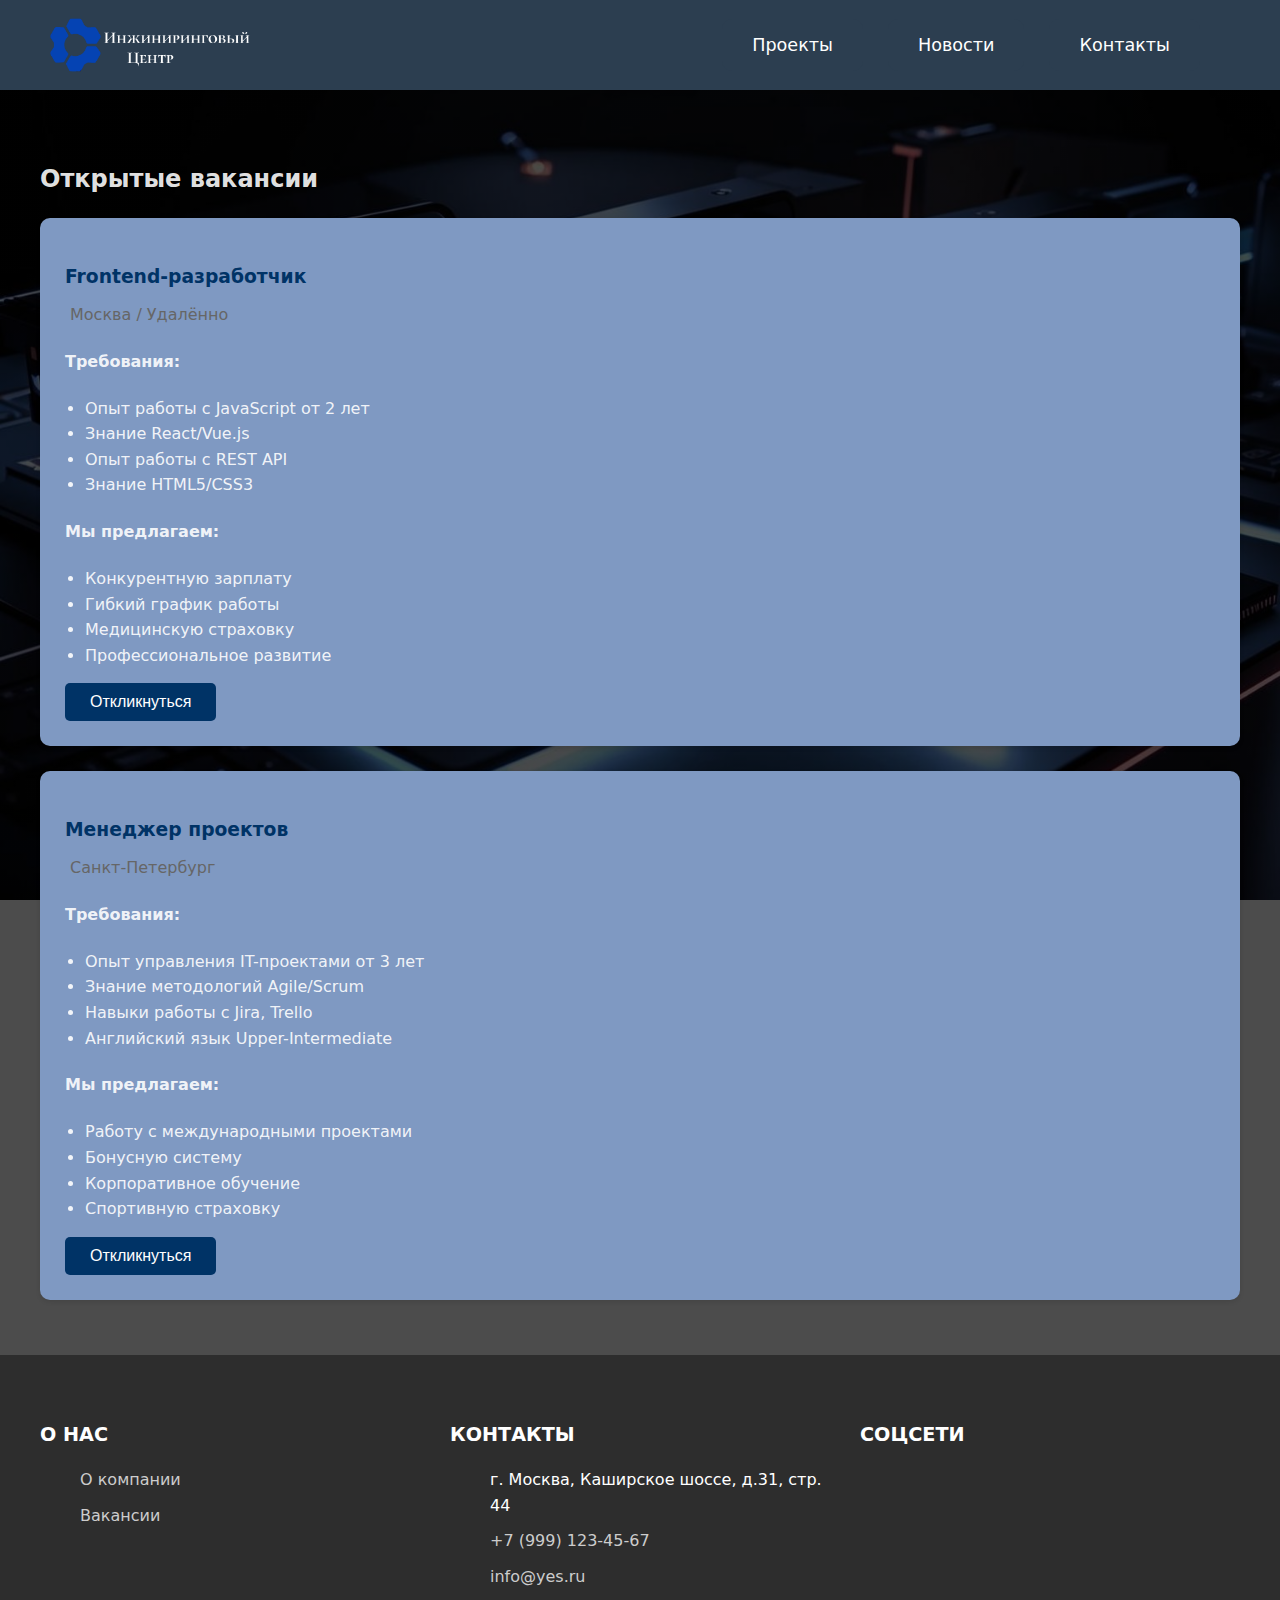
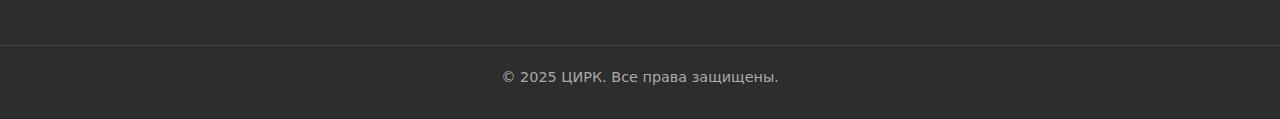
==== careers.html @ d9945acd "добавлена часть наполнения" ====
<!DOCTYPE html>
<html lang="ru">
<head>
    <meta charset="UTF-8">
    <meta name="viewport" content="width=device-width, initial-scale=1.0">
    <title>Вакансии - ЦИР НИЯУ МИФИ</title>
    <link rel="stylesheet" href="styles.css">
</head>
<body>
    <header class="header">
        <div class="header-left">
            <a href="index.html" class="logo-link">
                <img src="images/yes_logo_new.png" alt="Логотип компании" class="logo">
            </a>
        </div>
        <div class="header-right">
            <nav class="nav-buttons">
                <a href="projects.html" class="nav-button">Проекты</a>
                <a href="news.html" class="nav-button">Новости</a>
                <a href="contacts.html" class="nav-button">Контакты</a>
            </nav>
        </div>
    </header>

    <div class="vacancy-container">
        <h2>Открытые вакансии</h2>
        
        <div class="vacancy-card">
            <h3 class="vacancy-title">Frontend-разработчик</h3>
            <div class="location">
                <i class="fas fa-map-marker-alt"></i>
                Москва / Удалённо
            </div>
            <h4>Требования:</h4>
            <ul class="requirements-list">
                <li>Опыт работы с JavaScript от 2 лет</li>
                <li>Знание React/Vue.js</li>
                <li>Опыт работы с REST API</li>
                <li>Знание HTML5/CSS3</li>
            </ul>
            <h4>Мы предлагаем:</h4>
            <ul class="requirements-list">
                <li>Конкурентную зарплату</li>
                <li>Гибкий график работы</li>
                <li>Медицинскую страховку</li>
                <li>Профессиональное развитие</li>
            </ul>
            <button class="apply-button">Откликнуться</button>
        </div>

        <div class="vacancy-card">
            <h3 class="vacancy-title">Менеджер проектов</h3>
            <div class="location">
                <i class="fas fa-map-marker-alt"></i>
                Санкт-Петербург
            </div>
            <h4>Требования:</h4>
            <ul class="requirements-list">
                <li>Опыт управления IT-проектами от 3 лет</li>
                <li>Знание методологий Agile/Scrum</li>
                <li>Навыки работы с Jira, Trello</li>
                <li>Английский язык Upper-Intermediate</li>
            </ul>
            <h4>Мы предлагаем:</h4>
            <ul class="requirements-list">
                <li>Работу с международными проектами</li>
                <li>Бонусную систему</li>
                <li>Корпоративное обучение</li>
                <li>Спортивную страховку</li>
            </ul>
            <button class="apply-button">Откликнуться</button>
        </div>
    </div>

    <footer class="footer">
        <div class="footer-container">
            <div class="footer-section">
                <h4>О нас</h4>
                <ul class="footer-links">
                    <li><a href="index.html">О компании</a></li>
                    <li><a href="careers.html">Вакансии</a></li>
                </ul>
            </div>
    
            <div class="footer-section">
                <h4>Контакты</h4>
                <ul class="footer-contacts">
                    <li><i class="fas fa-map-marker-alt"></i> г. Москва, Каширское шоссе, д.31, стр. 44</li>
                    <li><i class="fas fa-phone"></i> <a href="tel:+79991234567">+7 (999) 123-45-67</a></li>
                    <li><i class="fas fa-envelope"></i> <a href="mailto:info@yes.ru">info@yes.ru</a></li>
                </ul>
            </div>
    
            <div class="footer-section">
                <h4>Соцсети</h4>
                <div class="social-links">
                    <a href="#"><i class="fab fa-vk"></i></a>
                    <a href="#"><i class="fab fa-telegram"></i></a>
                    <a href="#"><i class="fab fa-youtube"></i></a>
                    <a href="#"><i class="fab fa-instagram"></i></a>
                </div>
            </div>
        </div>
    
        <div class="footer-bottom">
            <p>&copy; 2025 ЦИРК. Все права защищены.</p>
        </div>
    </footer>
</body>
</html>
---- styles.css ----
:root {
    --header-bg: #2c3e50;
    --header-text: #ffffff;
    --nav-button-bg: #2c3e50;
    --hover-accent: #2980b9;
    --text-primary: rgba(255,255,255,0.9);
    --logo-size: 40px;
    --header-height: 90px;
    --header-padding: 80px;
    --container-width: 2300px;
}

/* Общие стили */
body {
    font-family: 'Segoe UI', system-ui, sans-serif;
    margin: 0;
    padding: 0;
    min-height: 100vh;
    background: linear-gradient(rgba(0,0,0,0.7), rgba(0,0,0,0.7)),
                url('images/background.jpg') center/cover fixed;
    color: var(--text-primary);
    line-height: 1.6;
}

/* Шапка с логотипом поверх */
.header {
    display: flex;
    justify-content: space-between; /* Важно! */
    align-items: center;
    padding: 0 80px;
    height: var(--header-height);
    background: var(--header-bg);
    position: relative;
    margin-bottom: calc(var(--logo-size)/2);
}

.header-left {
    position: absolute;
    left: 5%;
    transform: translateX(-50%);
    z-index: 1001;
    margin-top: calc(var(--logo-size)/-2);
}

.header-right {
    margin-left: auto; /* Ключевое свойство */
    display: flex;
    justify-content: flex-end; /* Выравнивание по правому краю */
    width: 50%; /* Занимает правую половину шапки */
}

.logo-link {
    display: block;
    width: var(--logo-size);
    height: var(--logo-size);
    transition: all 0.3s ease;
}

.logo {
    height: 60px;
    width: auto;
    transition: transform 0.3s;
}

.logo-link:hover .logo {
    transform: scale(1.05);
    box-shadow: 0 5px 20px rgba(0,0,0,0.3);
}

/* Навигация */
.nav-buttons {
    display: flex;
    gap: 25px;
    padding-right: 20px; /* Отступ от края */
}

.nav-button {
    padding: 12px 30px;
    background: var(--nav-button-bg);
    color: var(--header-text);
    text-decoration: none;
    border-radius: 10px;
    transition: all 0.3s;
    font-size: 1.1em;
    font-weight: 500;
}

.nav-button:hover {
    transform: translateY(-2px);
    box-shadow: 0 5px 15px rgba(0,0,0,0.3);
    background: var(--hover-accent);
}

/* Выпадающие меню */
.custom-dropdown {
    position: static;
}

.dropdown-toggle {
    padding: 18px 25px;
    background: none;
    border: none;
    color: var(--header-text);
    font-size: 16px;
    cursor: pointer;
    transition: all 0.3s;
}

.dropdown-toggle:hover {
    background: var(--hover-accent);
}

.dropdown-menu {
    position: fixed;
    z-index: 9999;
    background: #34495e;
    min-width: 220px;
    list-style: none;
    padding: 0;
    margin: 5px 0 0 15px;
    opacity: 0;
    visibility: hidden;
    transition: opacity 0.3s;
    box-shadow: 0 10px 25px rgba(0,0,0,0.3);
    border-radius: 5px;
}

.custom-dropdown:hover .dropdown-menu {
    opacity: 1;
    visibility: visible;
}

.dropdown-menu li a {
    display: block;
    padding: 15px 25px;
    color: var(--header-text);
    text-decoration: none;
    transition: background 0.2s;
}

.dropdown-menu li:hover a {
    background: var(--hover-accent);
}

/* Блоки с контентом */
.feature-block, .split-section {
    max-width: var(--container-width);
    margin: 0 auto;
}

.feature-block {
    display: grid;
    grid-template-columns: 1fr 1fr;
    gap: 50px;
    align-items: center;
    padding: 80px 50px;
}

.split-section {
    padding: 100px 50px;
    border-bottom: 1px solid rgba(255,255,255,0.1);
}

.content-wrapper {
    font-family: Gilroy, sans-serif;
    display: grid;
    grid-template-columns: 1fr 1fr;
    gap: 80px;
    align-items: center;
}

.reversed {
    direction: rtl;
}

.text-side, .text-section {
    direction: ltr;
    padding: 40px;
    background: rgba(255,255,255,0.05);
    border-radius: 20px;
    backdrop-filter: blur(10px);
}

.text-side h2, .text-section h2 {
    font-size: 2.8em;
    color: #3498db;
    margin-bottom: 30px;
}

.text-side p, .text-section p {
    font-size: 1.2em;
    line-height: 1.8;
    color: rgba(255,255,255,0.85);
}

.image-side img {
    width: 100%;
    height: 600px;
    object-fit: cover;
    border-radius: 30px;
    box-shadow: 0 25px 50px rgba(0,0,0,0.4);
    transition: transform 0.4s;
}

.image-side:hover img {
    transform: scale(1.02);
}

/* Блок партнеров */
.partners {
    background: rgba(255,255,255,0.05);
    padding: 80px 0;
    margin-top: 60px;
    border-top: 1px solid rgba(255,255,255,0.1);
}

.partners-container {
    max-width: 2300px;
    margin: 0 auto;
    padding: 0 50px;
}

.partners h2 {
    text-align: center;
    font-size: 2.5em;
    color: #3498db;
    margin-bottom: 50px;
}

.partners-grid {
    display: grid;
    grid-template-columns: repeat(auto-fit, minmax(200px, 1fr));
    gap: 40px;
    align-items: center;
    justify-content: center;
}

.partner-item {
    background: rgba(255,255,255,0.1);
    padding: 25px;
    border-radius: 15px;
    transition: all 0.3s ease;
    display: flex;
    justify-content: center;
}

.partner-item:hover {
    transform: translateY(-5px);
    background: rgba(255,255,255,0.15);
    box-shadow: 0 10px 30px rgba(0,0,0,0.2);
}

.partner-item img {
    max-width: 180px;
    height: auto;
    filter: grayscale(100%);
    transition: filter 0.3s;
}

.partner-item:hover img {
    filter: grayscale(0%);
}

/* Адаптивность */
@media (max-width: 1200px) {
    .partners-grid {
        grid-template-columns: repeat(auto-fit, minmax(160px, 1fr));
        gap: 30px;
    }
    
    .partner-item img {
        max-width: 140px;
    }
}

@media (max-width: 768px) {
    .partners {
        padding: 50px 0;
    }
    
    .partners h2 {
        font-size: 2em;
        margin-bottom: 30px;
    }
    
    .partners-grid {
        grid-template-columns: repeat(3, 1fr);
        gap: 20px;
    }
}

@media (max-width: 480px) {
    .partners-container {
        padding: 0 20px;
    }
    
    .partners-grid {
        grid-template-columns: repeat(2, 1fr);
    }
    
    .partner-item {
        padding: 15px;
    }
    
    .partner-item img {
        max-width: 120px;
    }
}

/* Анимация для появления */
@keyframes partners-appear {
    from {
        opacity: 0;
        transform: translateY(20px);
    }
    to {
        opacity: 1;
        transform: translateY(0);
    }
}

.partners {
    animation: partners-appear 0.8s ease-out;
}
/* Страница новостей */
.news-container {
    max-width: 1200px;
    margin: 50px auto;
    padding: 0 20px;
}

.news-item {
    background: rgba(255,255,255,0.05);
    border-radius: 15px;
    padding: 30px;
    margin-bottom: 30px;
    backdrop-filter: blur(10px);
}

.news-date {
    color: #3498db;
    font-size: 0.9em;
}

/* Анимации */
@keyframes float {
    0%, 100% { transform: translateY(0); }
    50% { transform: translateY(-20px); }
}

@keyframes partners-appear {
    from { opacity: 0; transform: translateY(20px); }
    to { opacity: 1; transform: translateY(0); }
}

/* Адаптивность */
@media (max-width: 1600px) {
    .header {
        padding: 0 60px;
    }
    
    .feature-block, .split-section {
        padding: 60px 40px;
    }
    
    .content-wrapper {
        gap: 50px;
    }
    
    .image-side img {
        height: 500px;
    }
}

@media (max-width: 1200px) {
    :root {
        --logo-size: 120px;
        --header-height: 90px;
    }
    
    .header {
        padding: 0 40px;
    }
    
    .text-side, .text-section {
        padding: 30px;
    }
    
    .image-side img {
        height: 400px;
    }
}

@media (max-width: 992px) {
    .header {
        flex-direction: column;
        height: auto;
        padding-top: calc(var(--logo-size)/2 + 20px);
        padding-bottom: 20px;
    }
    
    .header-left {
        margin-bottom: 20px;
    }
    
    .feature-block, .content-wrapper {
        grid-template-columns: 1fr;
    }
    
    .image-side img {
        height: 300px;
    }
    
    .reversed {
        direction: ltr;
    }
}

@media (max-width: 768px) {
    :root {
        --logo-size: 100px;
    }
    
    .header {
        padding: 0 20px;
        padding-top: calc(var(--logo-size)/2 + 15px);
    }
    
    .nav-buttons {
        flex-direction: column;
        width: 100%;
        gap: 10px;
    }
    
    .nav-button, .dropdown-toggle {
        width: 100%;
        text-align: center;
    }
    
    .partners-grid {
        grid-template-columns: repeat(3, 1fr);
        gap: 20px;
    }
}

@media (max-width: 576px) {
    :root {
        --logo-size: 80px;
    }
    
    .text-side h2, .text-section h2 {
        font-size: 2em;
    }
    
    .text-side p, .text-section p {
        font-size: 1em;
    }
    
    .partners-grid {
        grid-template-columns: repeat(2, 1fr);
    }
    
    .partner-item img {
        max-width: 120px;
    }
}
.contacts-main {
    max-width: 2300px;
    margin: 50px auto;
    padding: 0 50px;
}

.contacts-top {
    display: grid;
    grid-template-columns: 1fr 1fr;
    gap: 50px;
    margin-bottom: 80px;
}

.contact-info {
    background: rgba(255,255,255,0.05);
    padding: 40px;
    border-radius: 20px;
    backdrop-filter: blur(10px);
}

.contact-info h1 {
    color: #3498db;
    margin-bottom: 40px;
    font-size: 4em;
}

.contact-item {
    display: flex;
    gap: 25px;
    margin: 30px 0;
    align-items: center;
}

.contact-icon {
    font-size: 2.8em;
    width: 50px;
    text-align: center;
}

.contact-item a {
    color: #3498db;
    text-decoration: none;
    transition: opacity 0.3s;
}

.contact-item a:hover {
    opacity: 0.8;
}

/* Карта */
.map-container {
    height: 500px;
    border-radius: 20px;
    overflow: hidden;
    box-shadow: 0 15px 30px rgba(0,0,0,0.3);
}

.map-container iframe {
    width: 100%;
    height: 100%;
}

/* Форма обратной связи */
.contact-form {
    background: rgba(255,255,255,0.05);
    padding: 50px;
    border-radius: 20px;
    backdrop-filter: blur(10px);
}

.contact-form h2 {
    color: #3498db;
    margin-bottom: 40px;
    text-align: center;
    font-size: 2em;
}

.feedback-form {
    max-width: 800px;
    margin: 0 auto;
}

.form-row {
    display: grid;
    grid-template-columns: 1fr 1fr;
    gap: 30px;
    margin-bottom: 30px;
}

.form-group input,
.form-group textarea {
    width: 100%;
    height: 140%;
    padding: 13x;
    border: 2px solid #3498db;
    border-radius: 10px;
    background: rgba(255,255,255,0.1);
    color: white;
    font-size: 16px;
    transition: all 0.3s;
}

.form-group textarea {
    resize: vertical;
    min-height: 150px;
}

.form-group input:focus,
.form-group textarea:focus {
    outline: none;
    box-shadow: 0 0 10px rgba(52,152,219,0.5);
}

button[type="submit"] {
    width: 101%;
    padding: 18px;
    font-size: 1.1em;
    margin-top: 20px;
}

/* Адаптивность */
@media (max-width: 1200px) {
    .contacts-main {
        padding: 0 30px;
    }
    
    .contacts-top {
        gap: 30px;
    }
    
    .contact-info {
        padding: 30px;
    }
}

@media (max-width: 992px) {
    .contacts-top {
        grid-template-columns: 1fr;
    }
    
    .map-container {
        height: 400px;
        order: -1;
    }
    
    .contact-form {
        padding: 30px;
    }
}

@media (max-width: 768px) {
    .contacts-main {
        padding: 0 20px;
    }
    
    .form-row {
        grid-template-columns: 1fr;
        gap: 20px;
    }
    
    .contact-item {
        flex-direction: column;
        align-items: flex-start;
        gap: 15px;
    }
}

@media (max-width: 480px) {
    .contact-info {
        padding: 20px;
    }
    
    .contact-form {
        padding: 20px;
    }
    
    .contact-info h1 {
        font-size: 2em;
    }
}
.projects-main {
    max-width: 2300px;
    margin: 50px auto;
    padding: 0 50px;
}

.projects-main h1 {
    text-align: center;
    font-size: 2.8em;
    color: #3498db;
    margin-bottom: 60px;
}

.projects-grid {
    display: grid;
    grid-template-columns: repeat(auto-fit, minmax(350px, 1fr));
    gap: 40px;
}

.project-card {
    background: rgba(255,255,255,0.05);
    border-radius: 20px;
    overflow: hidden;
    transition: all 0.3s;
    backdrop-filter: blur(10px);
}

.project-card:hover {
    transform: translateY(-10px);
    box-shadow: 0 15px 30px rgba(0,0,0,0.3);
}

.project-card img {
    width: 100%;
    height: 250px;
    object-fit: cover;
    border-bottom: 2px solid #3498db;
}

.project-info {
    padding: 25px;
}

.project-meta {
    display: flex;
    justify-content: space-between;
    margin: 15px 0;
    font-size: 0.9em;
    color: #3498db;
}

.project-link {
    display: inline-block;
    margin-top: 20px;
    color: #3498db;
    text-decoration: none;
    font-weight: 500;
    transition: opacity 0.3s;
}

.project-link:hover {
    opacity: 0.8;
}

/* Адаптивность */
@media (max-width: 768px) {
    .projects-main {
        padding: 0 20px;
    }
    
    .projects-grid {
        grid-template-columns: 1fr;
    }
    
    .project-card img {
        height: 200px;
    }
}

@media (max-width: 480px) {
    .projects-main h1 {
        font-size: 2.2em;
    }
    
    .project-info {
        padding: 15px;
    }
}
.project-card {
    opacity: 0;
    transform: translateY(20px);
    animation: cardAppear 0.6s ease forwards;
}

@keyframes cardAppear {
    to {
        opacity: 1;
        transform: translateY(0);
    }
}

.project-card:nth-child(odd) { animation-delay: 0.2s; }
.project-card:nth-child(even) { animation-delay: 0.4s; }

.project-details {
    max-width: var(--container-width); /* 2300px из :root */
    margin: 50px auto;
    padding: 0 50px;
    animation: fadeIn 0.8s ease-out; /* Анимация появления */
}

.project-details h1 {
    font-size: 2.8em;
    color: #3498db; /* Синий акцент из общей схемы */
    margin-bottom: 40px;
    text-align: center;
}

/* Блок с изображением и статистикой */
.project-header {
    display: flex;
    gap: 50px;
    margin-bottom: 60px;
}

.project-header img {
    width: 60%;
    height: auto;
    border-radius: 20px;
    box-shadow: 0 15px 30px rgba(0,0,0,0.3); /* Тень как у других изображений */
}

.project-stats {
    width: 40%;
    background: rgba(255,255,255,0.05); /* Полупрозрачный фон как в text-side */
    padding: 30px;
    border-radius: 20px;
    backdrop-filter: blur(10px); /* Эффект размытия как в других блоках */
}

.project-stats li {
    display: flex;
    justify-content: space-between;
    margin-bottom: 20px;
    font-size: 1.2em;
}

.stat-label {
    color: #3498db; /* Синий для меток */
}

.stat-value {
    color: var(--text-primary); /* Основной цвет текста из :root */
}

/* Блок с описанием проекта */
.project-content {
    background: rgba(255,255,255,0.05);
    padding: 40px;
    border-radius: 20px;
    backdrop-filter: blur(10px);
}

.project-content h2 {
    font-size: 2.2em;
    color: #3498db;
    margin-bottom: 30px;
}

.project-content p {
    font-size: 1.2em;
    line-height: 1.8;
    margin-bottom: 30px;
}

.project-content h3 {
    font-size: 1.8em;
    color: #3498db;
    margin-top: 40px;
    margin-bottom: 20px;
}

.project-content ul {
    list-style: none;
    padding: 0;
    margin: 20px 0;
}

.project-content ul li {
    font-size: 1.1em;
    margin-bottom: 15px;
    position: relative;
    padding-left: 25px;
}

.project-content ul li::before {
    content: "•";
    color: #3498db;
    position: absolute;
    left: 0;
    font-size: 1.5em;
}


/* Адаптивность */
@media (max-width: 1200px) {
    .project-header {
        flex-direction: column;
        gap: 30px;
    }
    
    .project-header img {
        width: 100%;
    }
    
    .project-stats {
        width: 100%;
    }
}

@media (max-width: 768px) {
    .project-details {
        padding: 0 20px;
    }
    
    .project-content {
        padding: 30px;
    }
}

@media (max-width: 480px) {
    .project-details h1 {
        font-size: 2.2em;
    }
    
    .project-content h2 {
        font-size: 1.8em;
    }
    
    .project-content p {
        font-size: 1em;
    }
}

/* Анимация появления */
@keyframes fadeIn {
    from {
        opacity: 0;
        transform: translateY(20px);
    }
    to {
        opacity: 1;
        transform: translateY(0);
    }
}
.gallery-container {
    width: 60%; /* Соответствует ширине оригинального изображения */
    overflow-x: auto; /* Горизонтальная прокрутка */
    white-space: nowrap; /* Изображения в одну линию */
    padding-bottom: 10px; /* Отступ для полосы прокрутки */
}

/* Внутренний контейнер для изображений */
.gallery {
    display: inline-flex; /* Выстраиваем изображения в линию */
    gap: 20px; /* Расстояние между изображениями */
}

/* Стили для изображений */
.gallery img {
    width: 300px; /* Фиксированная ширина изображений */
    height: auto; /* Сохраняем пропорции */
    border-radius: 20px; /* Скругленные углы */
    box-shadow: 0 15px 30px rgba(0,0,0,0.3); /* Тень для объема */
    transition: transform 0.3s ease; /* Плавное увеличение при наведении */
}

/* Эффект при наведении на изображение */
.gallery img:hover {
    transform: scale(1.1); /* Увеличение при наведении */
}

/* Стили для полосы прокрутки (опционально) */
.gallery-container::-webkit-scrollbar {
    height: 8px; /* Высота полосы прокрутки */
}

.gallery-container::-webkit-scrollbar-track {
    background: rgba(255,255,255,0.1); /* Фон полосы */
    border-radius: 10px;
}

.gallery-container::-webkit-scrollbar-thumb {
    background: #3498db; /* Цвет ползунка */
    border-radius: 10px;
}

.gallery-container::-webkit-scrollbar-thumb:hover {
    background: #2980b9; /* Цвет ползунка при наведении */
}

/* Адаптивность для мобильных устройств */
@media (max-width: 1200px) {
    .gallery-container {
        width: 100%; /* Полная ширина на меньших экранах */
    }
    
    .gallery img {
        width: 250px; /* Уменьшаем изображения */
    }
}

@media (max-width: 768px) {
    .gallery img {
        width: 200px; /* Еще меньше для маленьких экранов */
    }
}
.footer {
    background-color: #2d2d2d;
    color: #ffffff;
    padding: 40px 0 20px;
    margin-top: auto;
}

.footer-container {
    max-width: 1200px;
    margin: 0 auto;
    display: flex;
    justify-content: space-between;
    flex-wrap: wrap;
    gap: 30px;
    padding: 0 20px;
}

.footer-section {
    flex: 1;
    min-width: 250px;
    margin-bottom: 30px;
}

.footer-section h4 {
    color: #fff;
    font-size: 1.2rem;
    margin-bottom: 15px;
    text-transform: uppercase;
}

.footer-links li,
.footer-contacts li {
    margin-bottom: 10px;
    list-style: none;
}

.footer-links a,
.footer-contacts a {
    color: #cccccc;
    text-decoration: none;
    transition: color 0.3s;
}

.footer-links a:hover,
.footer-contacts a:hover {
    color: #ffffff;
}

.social-links {
    display: flex;
    gap: 15px;
    font-size: 24px;
}

.social-links a {
    color: #cccccc;
    transition: color 0.3s;
}

.social-links a:hover {
    color: #ffffff;
}

.footer-bottom {
    text-align: center;
    margin-top: 10px;
    padding-top: 10px;
    border-top: 1px solid #444444;
}

.footer-bottom p {
    margin: 10px 0;
    color: #aaaaaa;
    font-size: 0.9rem;
}

.footer-bottom a {
    color: #cccccc;
    text-decoration: none;
}

.footer-bottom a:hover {
    text-decoration: underline;
}

@media (max-width: 768px) {
    .footer-container {
        flex-direction: column;
    }
}
/* Контейнер для вакансий */
.vacancy-container {
    max-width: 1200px;
    margin: 0 auto;
    padding: 30px;
}

.vacancy-card {
    background-color: rgb(127, 153, 194);
    border-radius: 10px;
    padding: 25px;
    margin-bottom: 25px;
    box-shadow: 0 2px 5px rgba(0,0,0,0.1);
}

.vacancy-title {
    color: #003366;
    margin-bottom: 10px;
}

.location {
    color: #666;
    margin-bottom: 15px;
}

.location i {
    margin-right: 5px;
}

.requirements-list {
    margin: 15px 0;
    padding-left: 20px;
}

.apply-button {
    background-color: #003366;
    color: white;
    padding: 10px 25px;
    border: none;
    border-radius: 5px;
    cursor: pointer;
    font-size: 16px;
    transition: background-color 0.3s;
}

.apply-button:hover {
    background-color: #002244;
}

/* Адаптивность */
@media (max-width: 768px) {
    .vacancy-container {
        padding: 15px;
    }
    
    .vacancy-card {
        padding: 15px;
    }
}
/* Иконочный шрифт */
@import url('https://cdnjs.cloudflare.com/ajax/libs/font-awesome/5.15.4/css/all.min.css');
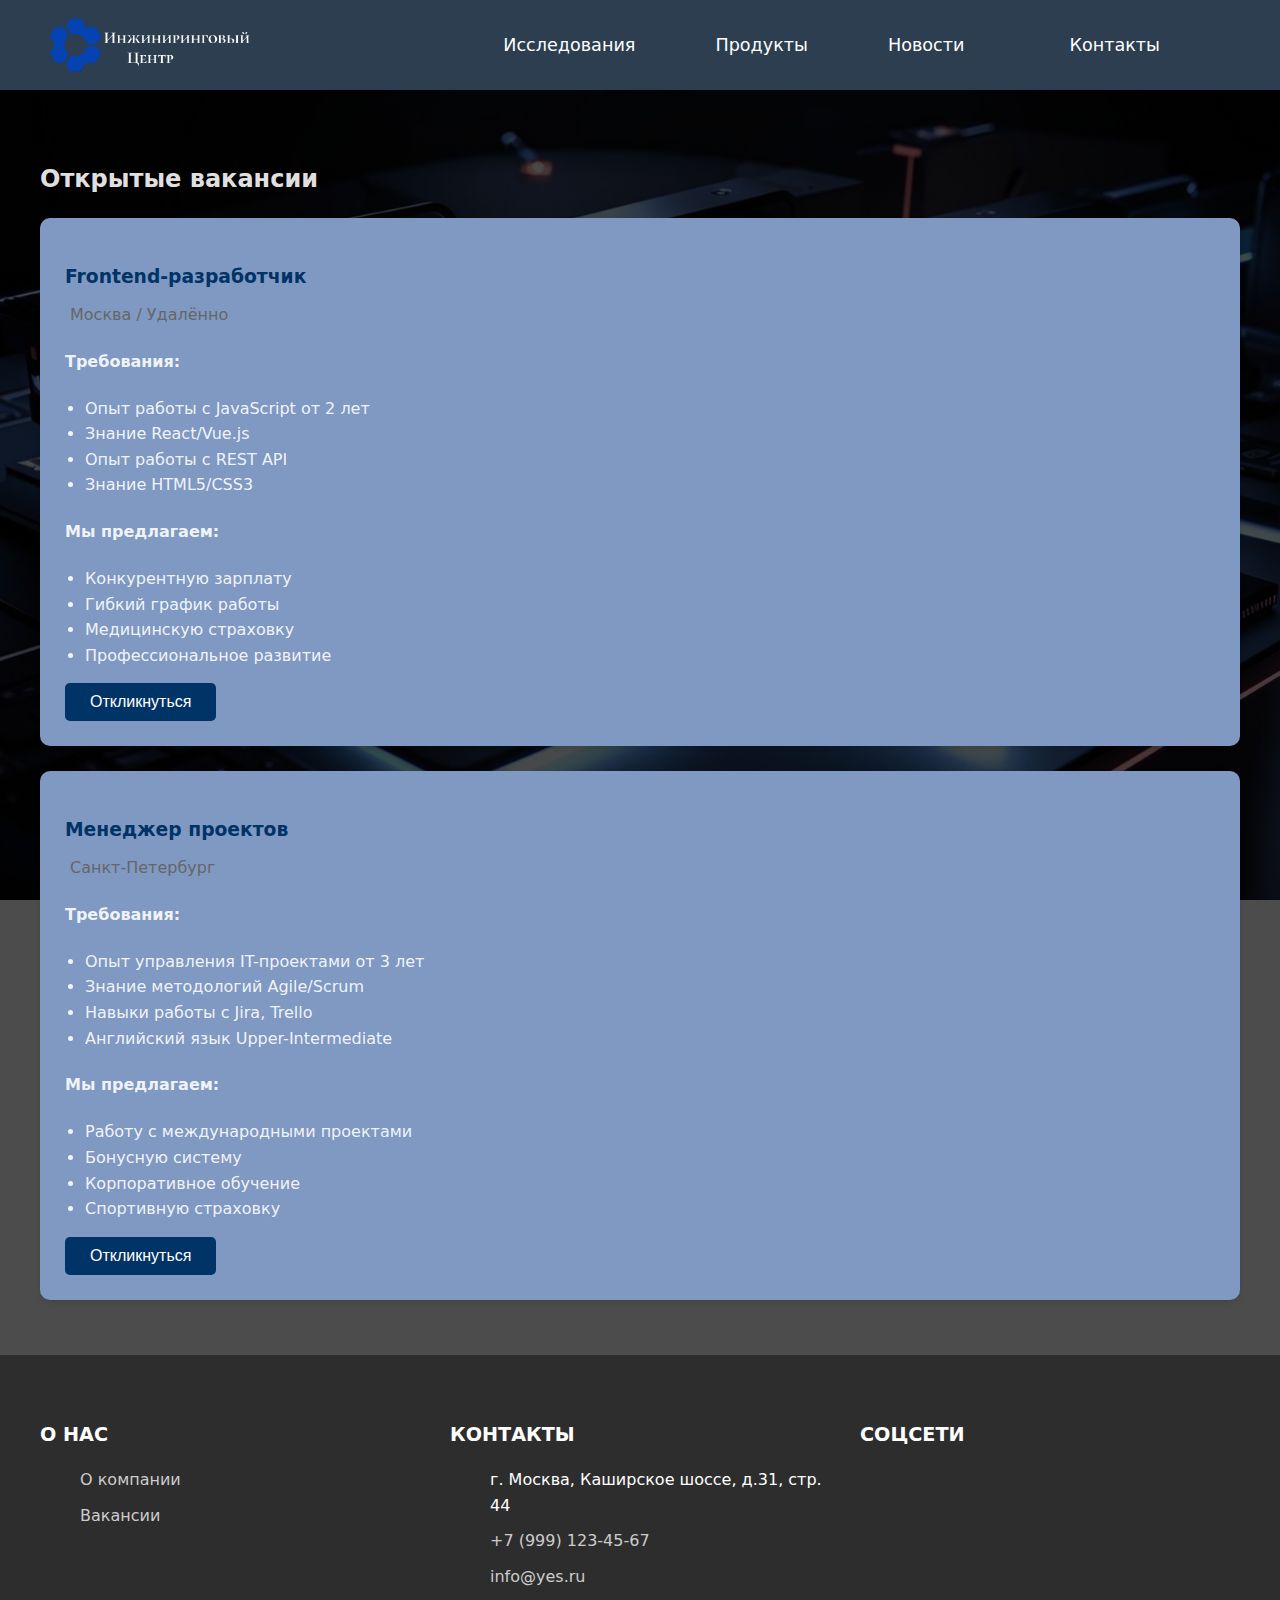
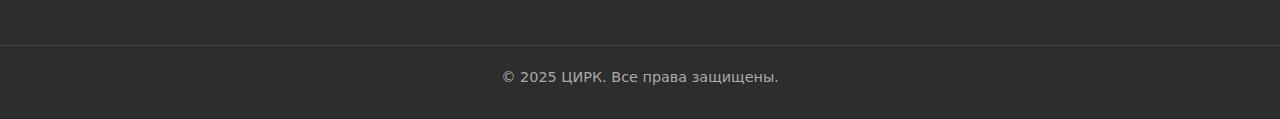
==== commit 2da3fa8d: "добавлены выпадающие списки" ====
--- a/careers.html
+++ b/careers.html
@@ -10,17 +10,39 @@
     <header class="header">
         <div class="header-left">
             <a href="index.html" class="logo-link">
-                <img src="images/yes_logo_new.png" alt="Логотип компании" class="logo">
+                <img src="images/yes_logo_new.png" alt="Логотип TechSolutions" class="logo">
             </a>
         </div>
         <div class="header-right">
+            <div class="dropdown">
+                <a class="dropdown-btn">Исследования</a>
+                <div class="dropdown-content">
+                  <a href="#">Микроэлектроника</a>
+                  <a href="#">Технологии связи</a>
+                  <a href="#">3</a>
+                  <a href="#">4</a>
+                </div>
+            </div>
+            <div class="dropdown">
+                <a class="dropdown-btn">Продукты</a>
+                <div class="dropdown-content">
+                  <a href="products.html">Микроэлектроника</a>
+                  <a href="products.html">Автомобильная электроника</a>
+                  <a href="products.html">Системы связи</a>
+                  <a href="products.html">Пункт 4</a>
+                </div>
+            </div>
             <nav class="nav-buttons">
-                <a href="projects.html" class="nav-button">Проекты</a>
-                <a href="news.html" class="nav-button">Новости</a>
-                <a href="contacts.html" class="nav-button">Контакты</a>
+                <div class="dropdown">
+                    <a href="news.html" class="nav-button">Новости</a>
+                </div>
+                <div class="dropdown">
+                    <a href="contacts.html" class="nav-button">Контакты</a>  
+                </div>
             </nav>
         </div>
-    </header>
+    
+</header>
 
     <div class="vacancy-container">
         <h2>Открытые вакансии</h2>
--- a/styles.css
+++ b/styles.css
@@ -75,7 +75,7 @@
 }
 
 .nav-button {
-    padding: 12px 30px;
+    padding: 12px 40px;
     background: var(--nav-button-bg);
     color: var(--header-text);
     text-decoration: none;
@@ -88,57 +88,6 @@
 .nav-button:hover {
     transform: translateY(-2px);
     box-shadow: 0 5px 15px rgba(0,0,0,0.3);
-    background: var(--hover-accent);
-}
-
-/* Выпадающие меню */
-.custom-dropdown {
-    position: static;
-}
-
-.dropdown-toggle {
-    padding: 18px 25px;
-    background: none;
-    border: none;
-    color: var(--header-text);
-    font-size: 16px;
-    cursor: pointer;
-    transition: all 0.3s;
-}
-
-.dropdown-toggle:hover {
-    background: var(--hover-accent);
-}
-
-.dropdown-menu {
-    position: fixed;
-    z-index: 9999;
-    background: #34495e;
-    min-width: 220px;
-    list-style: none;
-    padding: 0;
-    margin: 5px 0 0 15px;
-    opacity: 0;
-    visibility: hidden;
-    transition: opacity 0.3s;
-    box-shadow: 0 10px 25px rgba(0,0,0,0.3);
-    border-radius: 5px;
-}
-
-.custom-dropdown:hover .dropdown-menu {
-    opacity: 1;
-    visibility: visible;
-}
-
-.dropdown-menu li a {
-    display: block;
-    padding: 15px 25px;
-    color: var(--header-text);
-    text-decoration: none;
-    transition: background 0.2s;
-}
-
-.dropdown-menu li:hover a {
     background: var(--hover-accent);
 }
 
@@ -1110,5 +1059,55 @@
         padding: 15px;
     }
 }
+.dropdown {
+    position: relative;
+    display: inline-block;
+  }
+  
+.dropdown-btn {
+    padding: 12px 40px;
+    background: var(--nav-button-bg);
+    color: var(--header-text);
+    text-decoration: none;
+    border-radius: 10px;
+    transition: all 0.3s;
+    font-size: 1.1em;
+    font-weight: 500;
+  }
+  
+.dropdown-content {
+    display: none;
+    position: absolute;
+    background-color: #f9f9f9;
+    min-width: 160px;
+    box-shadow: 0px 8px 16px 0px rgba(0,0,0,0.2);
+    z-index: 1;
+    transition: all 0.3s ease-in-out;
+    transform: translateY(-10px);
+    top: 100%;
+    left: 0;
+    margin-top: 11%;
+  }
+  
+.dropdown-content a {
+    color: black;
+    padding: 12px 16px;
+    text-decoration: none;
+    display: block;
+    transition: background-color 0.2s;
+  }
+  
+.dropdown-content a:hover {
+    background-color: #f1f1f1;
+  }
+  
+.dropdown:hover .dropdown-content {
+    display: block;
+  }
+  
+.dropdown:hover .dropdown-btn {
+    background-color: #3e81c4;
+  }
+
 /* Иконочный шрифт */
 @import url('https://cdnjs.cloudflare.com/ajax/libs/font-awesome/5.15.4/css/all.min.css');
